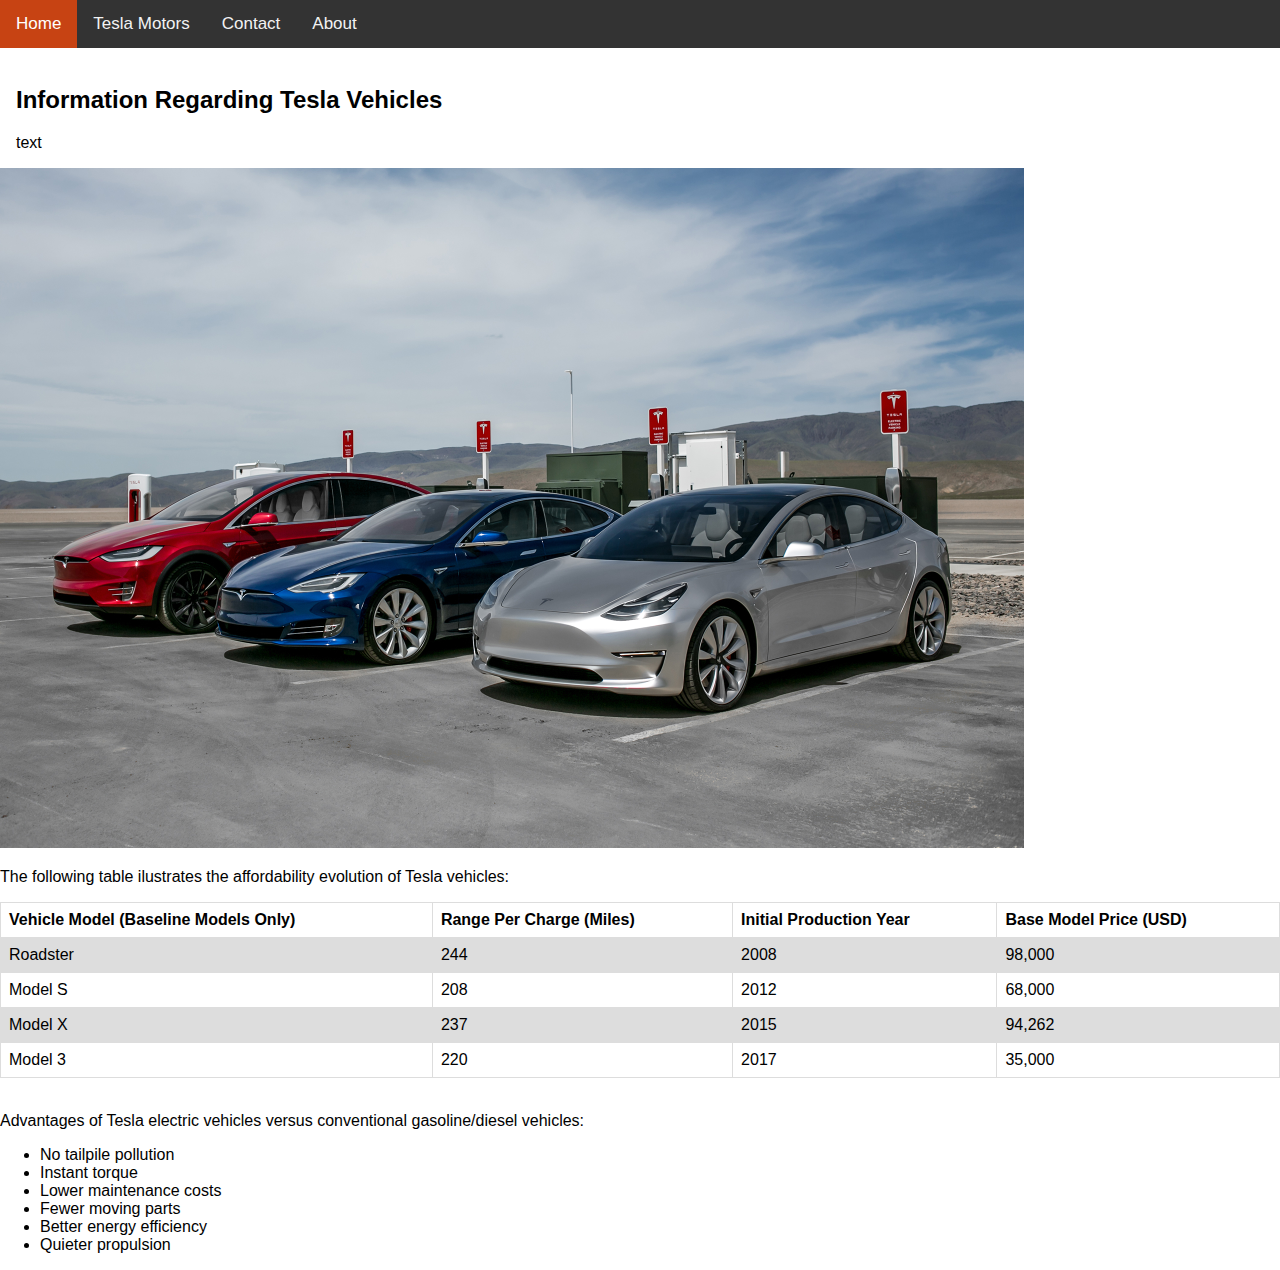
==== about.html @ fadef8d7 "Added a picture of tesla vehicles to the about.html page and made changes to the css file for this p" ====
<!DOCTYPE html>
<html lang="en">
    <head>
        <title>About Tesla Motors</title>
            
        <!-- CSS file -->
        <link rel="stylesheet" href="resources/formatting.css">
                
        <meta charset="utf-8">
        <meta name="viewport" content="width=device-width, initial-scale=1, shrink-to-fit=no">

        <!-- Bootstrap CSS -->
        <link rel="stylesheet" href="https://maxcdn.bootstrapcdn.com/bootstrap/4.0.0-beta/css/bootstrap.min.css" integrity="sha384-/Y6pD6FV/Vv2HJnA6t+vslU6fwYXjCFtcEpHbNJ0lyAFsXTsjBbfaDjzALeQsN6M" crossorigin="anonymous">
    </head>
    <body>
        
        <!-- Navigation section -->
         <div class="topnav">
             <a class="active" href="index.html">Home</a>
             <a href="tesla_lineup.html">Tesla Motors</a>
             <a href="contact.html">Contact</a>
             <a href="about.html">About</a>
        </div>
        <!-- end of the navigation section -->

                
        <div style="padding-left:16px">
            <br>
            <h2>Information Regarding Tesla Vehicles</h2>
            <p>text</p>
        </div>
        
        <div style="align-content: center">
            <img class="image" src="resources/production_models_combined.jpg" alt="Under Construction" title="Tesla Roadster">
        
        </div>
        
        <div>
            <p>The following table ilustrates the affordability evolution of Tesla vehicles:</p>
            <table>
                <tr>
                    <th>Vehicle Model (Baseline Models Only)</th>         
                    <th>Range Per Charge (Miles)</th>
                    <th>Initial Production Year</th>
                    <th>Base Model Price (USD)</th>
                </tr>
                <tr>
                    <td>Roadster</td>
                    <td>244</td>
                    <td>2008</td>
                    <td>98,000</td>                    
                </tr>
                <tr>
                    <td>Model S </td>
                    <td>208</td>
                    <td>2012</td>
                    <td>68,000</td>                    
                </tr>
                <tr>
                    <td>Model X</td>
                    <td>237</td>
                    <td>2015</td>
                    <td>94,262</td>                     
                </tr>
                <tr>
                    <td>Model 3</td>
                    <td>220</td>
                    <td>2017</td>
                    <td>35,000</td>
                </tr>                
            </table>
        </div>
        
        <div>
            <br>
            <p>Advantages of Tesla electric vehicles versus conventional gasoline/diesel vehicles:</p>        
            <ul>                
                <li>No tailpile pollution</li>
                <li>Instant torque</li>
                <li>Lower maintenance costs</li>
                <li>Fewer moving parts</li>
                <li>Better energy efficiency</li>
                <li>Quieter propulsion</li>                            
            </ul>
        
        
        </div>
      
      
      

        <!-- JavaScript and JQuery -->
        <script src="https://code.jquery.com/jquery-3.2.1.slim.min.js" integrity="sha384-KJ3o2DKtIkvYIK3UENzmM7KCkRr/rE9/Qpg6aAZGJwFDMVNA/GpGFF93hXpG5KkN" crossorigin="anonymous"></script>
        <script src="https://cdnjs.cloudflare.com/ajax/libs/popper.js/1.11.0/umd/popper.min.js" integrity="sha384-b/U6ypiBEHpOf/4+1nzFpr53nxSS+GLCkfwBdFNTxtclqqenISfwAzpKaMNFNmj4" crossorigin="anonymous"></script>
        <script src="https://maxcdn.bootstrapcdn.com/bootstrap/4.0.0-beta/js/bootstrap.min.js" integrity="sha384-h0AbiXch4ZDo7tp9hKZ4TsHbi047NrKGLO3SEJAg45jXxnGIfYzk4Si90RDIqNm1" crossorigin="anonymous"></script>
    </body>
</html>
---- resources/formatting.css ----
img.resize 
{
    max-width:60%;
    max-height:60%;    
}

img.image 
{
    max-width:80%;
    max-height:80%;
    align-content: center;
}

*
{
    font-family: sans-serif;
}

.container
{
    margin-top: 7rem;
    margin-bottom: 2rem;
}

ul.ul_style
{    
    list-style-type: none;
    margin: 0;
    padding: 0;        
}

body 
{
    margin:0;    
}

.topnav 
{
    overflow: hidden;
    background-color: #333;
}

.topnav a 
{
    float: left;
    display: block;
    color: #f2f2f2;
    text-align: center;
    padding: 14px 16px;
    text-decoration: none;
    font-size: 17px;
}

.topnav a:hover 
{
    background-color: #ddd;
    color: black;
    text-decoration: none;
    
}

.topnav a.active 
{
    background-color: #c74313;
    color: white;
    text-decoration: none;
}

img.resize:hover 
{  
    border:2px solid red;  
    box-shadow: 0 0 10px #333;   
}



table 
{
    font-family: arial, sans-serif;
    border-collapse: collapse;
    width: 100%;
}

td, th 
{
    border: 1px solid #dddddd;
    text-align: left;
    padding: 8px;
}

tr:nth-child(even) 
{
    background-color: #dddddd;
}
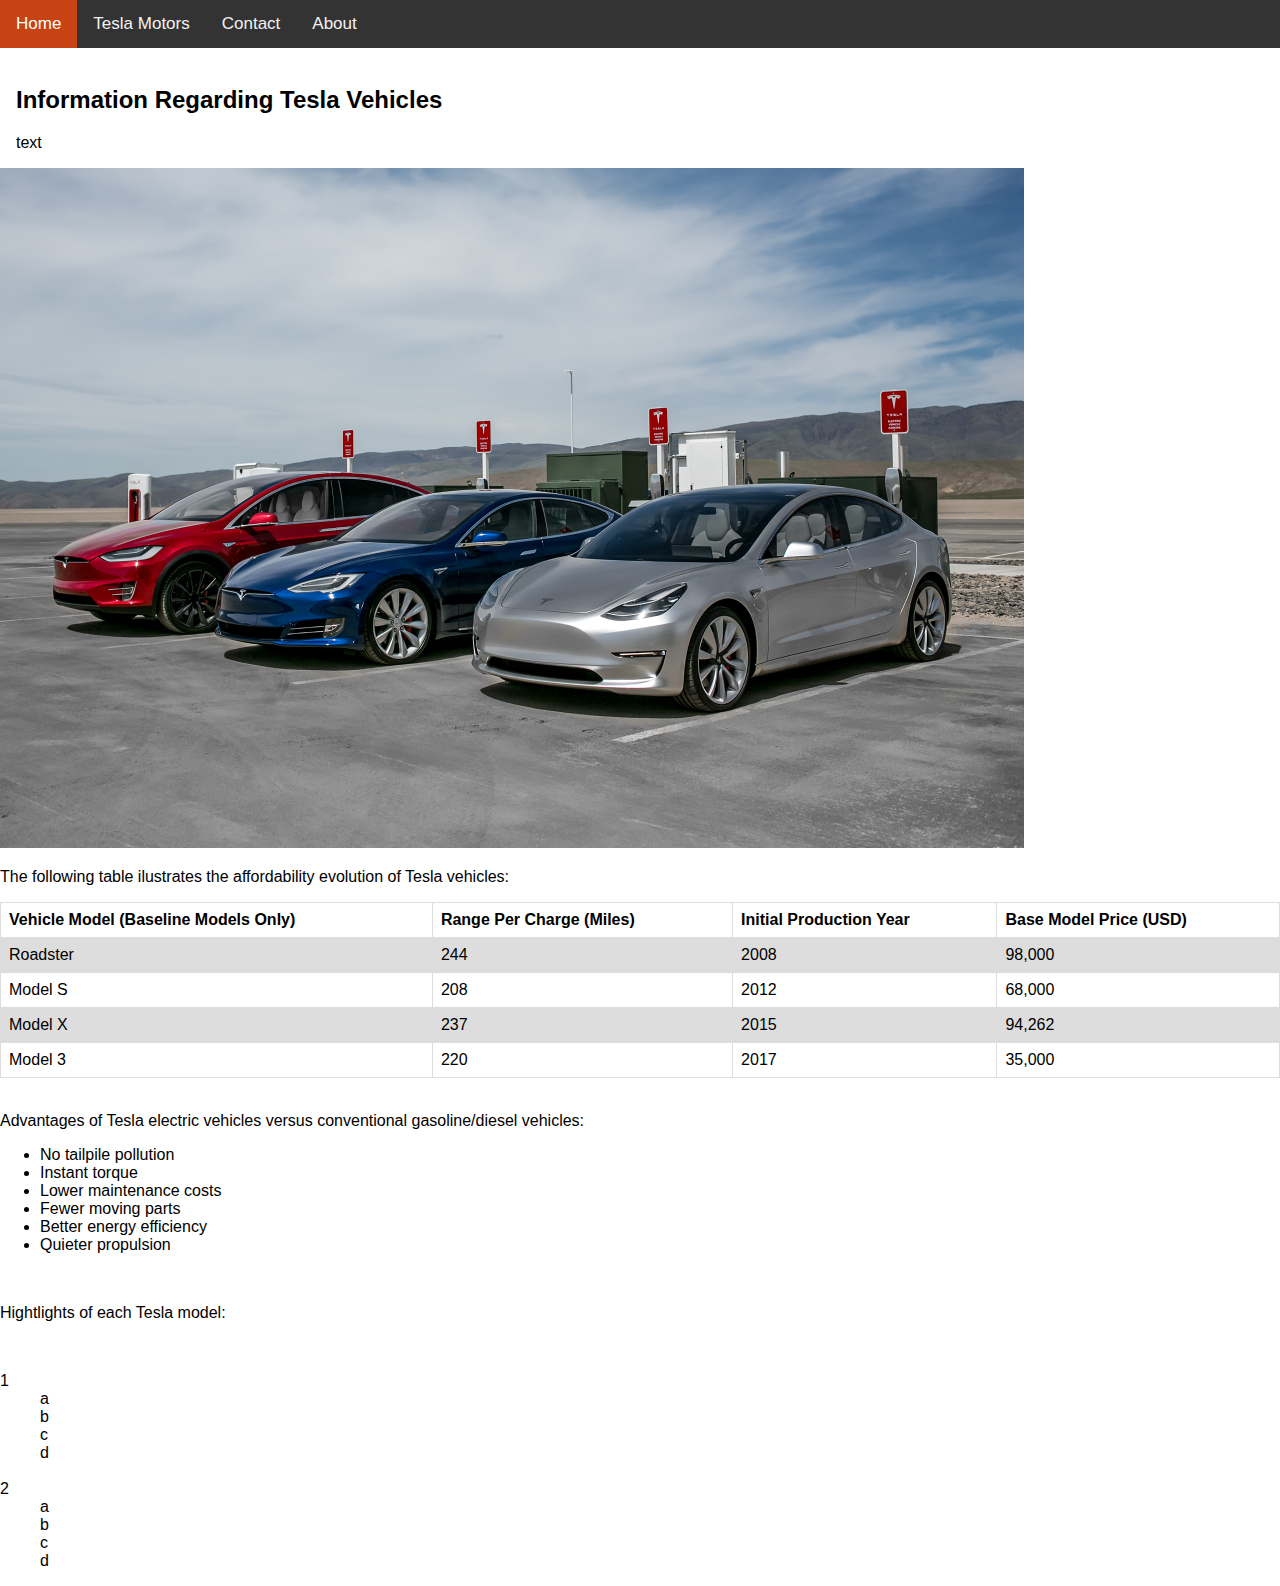
==== commit 5ce91ce3: "modified table and list items in about page" ====
--- a/about.html
+++ b/about.html
@@ -31,8 +31,7 @@
         </div>
         
         <div style="align-content: center">
-            <img class="image" src="resources/production_models_combined.jpg" alt="Under Construction" title="Tesla Roadster">
-        
+            <img class="image" src="resources/production_models_combined.jpg" alt="Under Construction" title="Current production models">        
         </div>
         
         <div>
@@ -81,7 +80,31 @@
                 <li>Fewer moving parts</li>
                 <li>Better energy efficiency</li>
                 <li>Quieter propulsion</li>                            
-            </ul>
+            </ul>        
+        
+        </div>
+        
+        <div>
+            <br>
+            <p>Hightlights of each Tesla model:</p>
+            <br>
+            <dl>
+                <dt>1</dt>
+                <dd>a </dd>
+                <dd>b </dd>
+                <dd>c </dd>
+                <dd>d </dd>
+                <br>
+                
+                <dt>2</dt>
+                <dd>a </dd>
+                <dd>b </dd>
+                <dd>c </dd>
+                <dd>d </dd>
+            
+            
+            </dl>
+            
         
         
         </div>
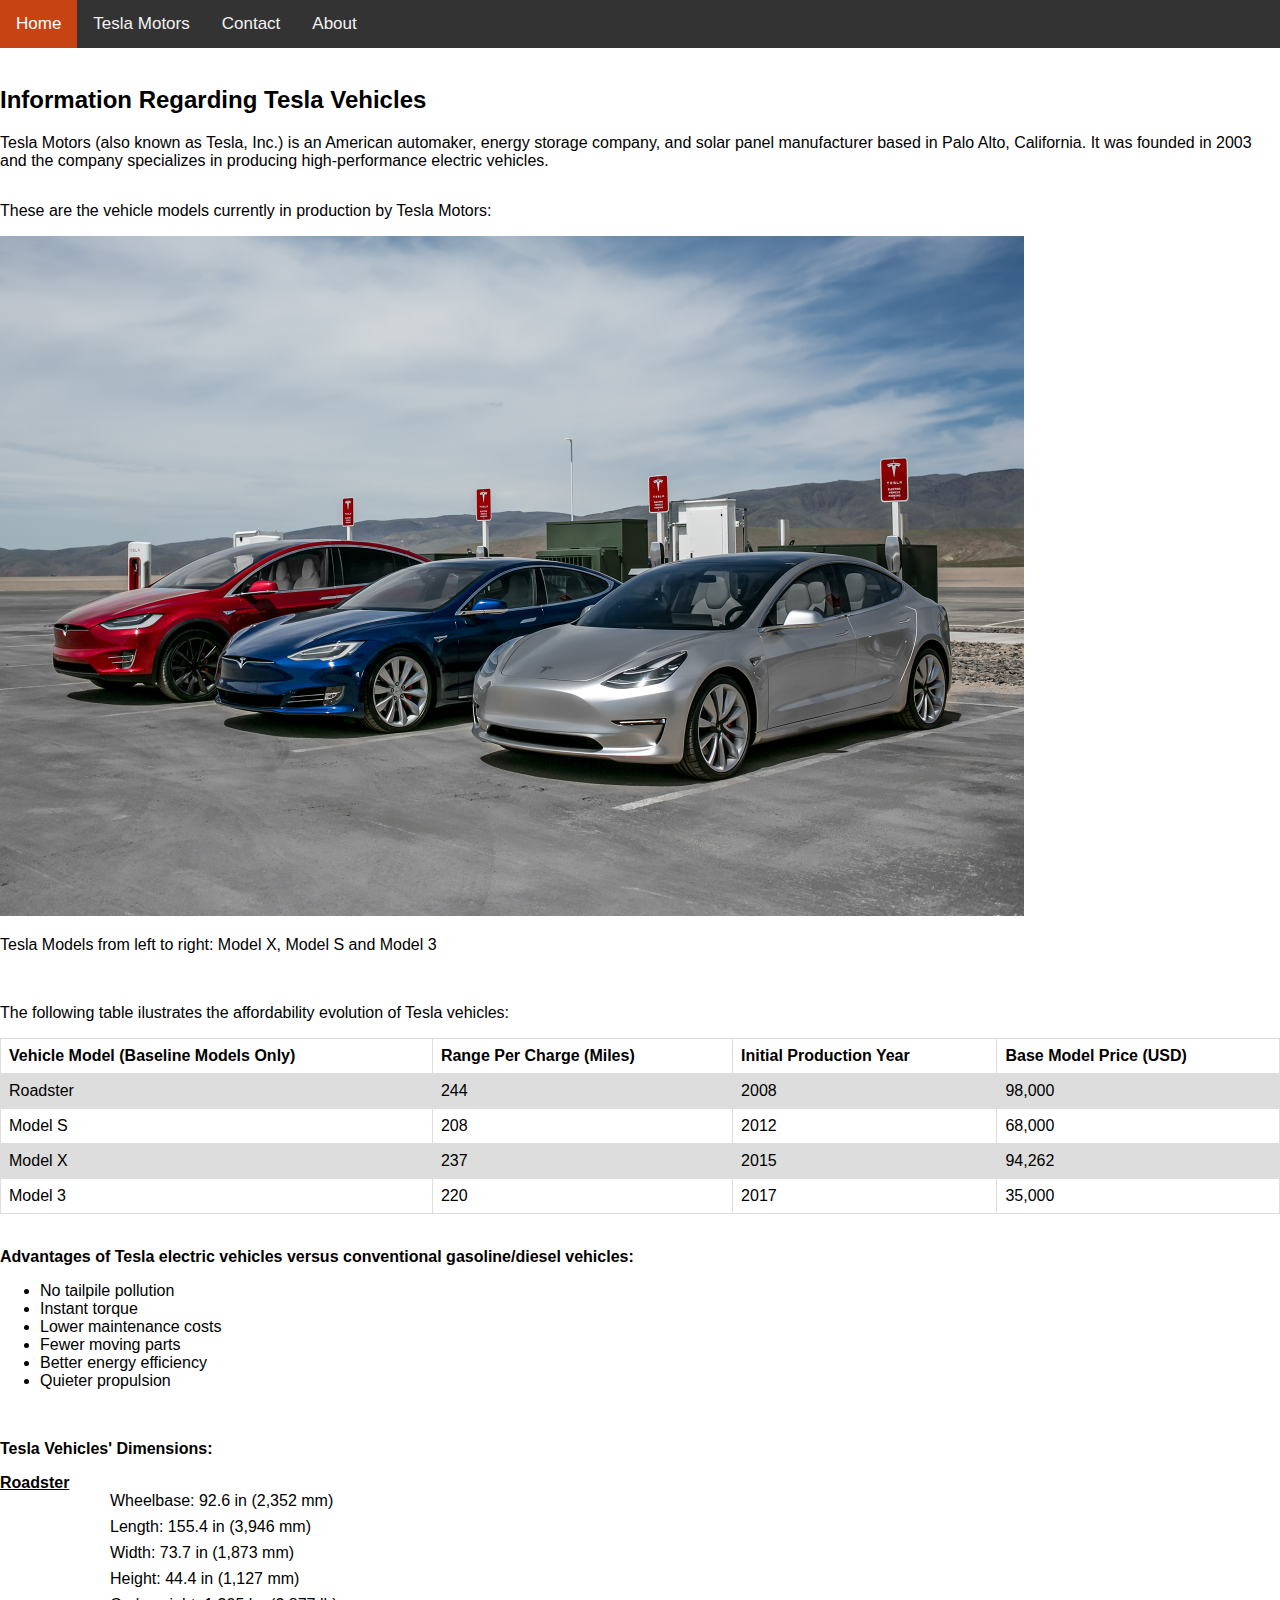
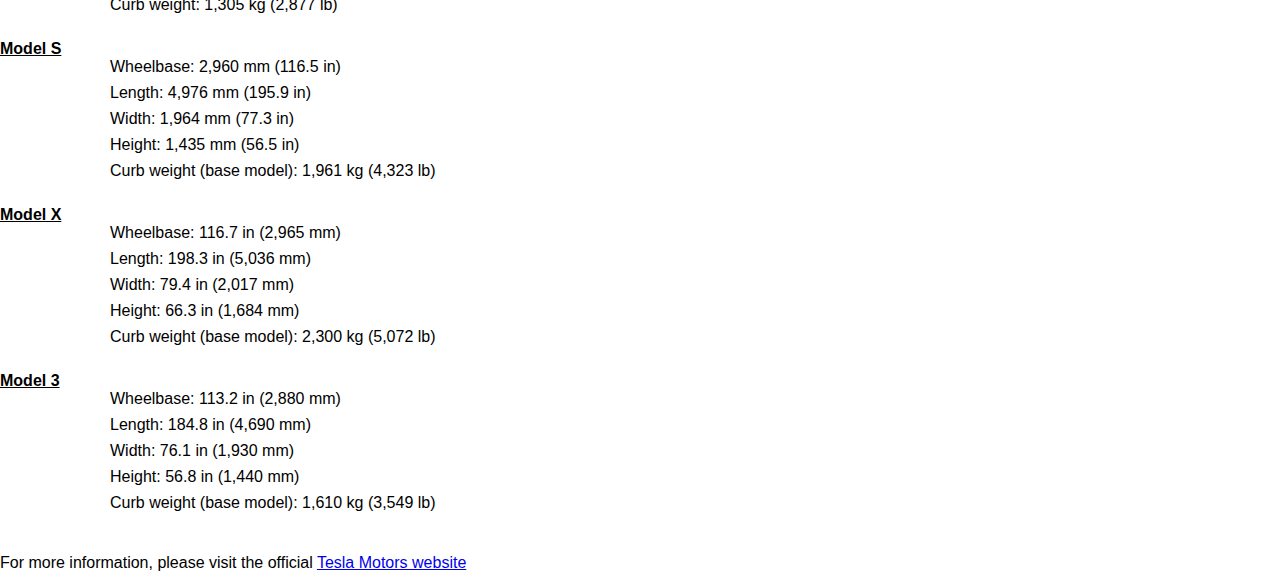
==== commit 83b9fcbe: "added a <dl> element and content to the about page and entered description paragraphs" ====
--- a/about.html
+++ b/about.html
@@ -24,18 +24,30 @@
         <!-- end of the navigation section -->
 
                 
-        <div style="padding-left:16px">
+        <div style="align-content: center">
             <br>
             <h2>Information Regarding Tesla Vehicles</h2>
-            <p>text</p>
+            <p>
+                Tesla Motors (also known as Tesla, Inc.) is an American automaker, energy storage company, and solar panel manufacturer based in Palo Alto, California. It was founded in 2003 and the company specializes in producing high-performance electric vehicles.            
+            </p>         
+            
         </div>
         
         <div style="align-content: center">
-            <img class="image" src="resources/production_models_combined.jpg" alt="Under Construction" title="Current production models">        
+            <p> 
+                These are the vehicle models currently in production by Tesla Motors:
+            </p>
+            <img class="image" src="resources/production_models_combined.jpg" alt="Under Construction" title="Current production models">
+            <p>
+                Tesla Models from left to right: Model X, Model S and Model 3
+            </p>
         </div>
         
         <div>
-            <p>The following table ilustrates the affordability evolution of Tesla vehicles:</p>
+            <br>
+            <p>
+                The following table ilustrates the affordability evolution of Tesla vehicles:
+            </p>
             <table>
                 <tr>
                     <th>Vehicle Model (Baseline Models Only)</th>         
@@ -72,7 +84,11 @@
         
         <div>
             <br>
-            <p>Advantages of Tesla electric vehicles versus conventional gasoline/diesel vehicles:</p>        
+            <p>
+                <b>
+                Advantages of Tesla electric vehicles versus conventional gasoline/diesel vehicles:
+                </b>
+            </p>        
             <ul>                
                 <li>No tailpile pollution</li>
                 <li>Instant torque</li>
@@ -86,26 +102,51 @@
         
         <div>
             <br>
-            <p>Hightlights of each Tesla model:</p>
-            <br>
+            <p>
+                <b>
+                    Tesla Vehicles' Dimensions:
+                </b>
+            </p>
+            
             <dl>
-                <dt>1</dt>
-                <dd>a </dd>
-                <dd>b </dd>
-                <dd>c </dd>
-                <dd>d </dd>
+                <dt>Roadster</dt>
+                <dd>Wheelbase: 92.6 in (2,352 mm)</dd>
+                <dd>Length: 155.4 in (3,946 mm)</dd>
+                <dd>Width: 73.7 in (1,873 mm)</dd>
+                <dd>Height: 44.4 in (1,127 mm)</dd>
+                <dd>Curb weight: 1,305 kg (2,877 lb)</dd>
                 <br>
                 
-                <dt>2</dt>
-                <dd>a </dd>
-                <dd>b </dd>
-                <dd>c </dd>
-                <dd>d </dd>
-            
-            
-            </dl>
-            
+                <dt>Model S</dt>
+                <dd>Wheelbase: 2,960 mm (116.5 in)</dd>
+                <dd>Length: 4,976 mm (195.9 in)</dd>
+                <dd>Width: 1,964 mm (77.3 in)</dd>
+                <dd>Height:	1,435 mm (56.5 in)</dd>
+                <dd>Curb weight (base model): 1,961 kg (4,323 lb)</dd>
+                <br>
+                
+                <dt>Model X</dt>
+                <dd>Wheelbase: 116.7 in (2,965 mm)</dd>
+                <dd>Length: 198.3 in (5,036 mm)</dd>
+                <dd>Width: 79.4 in (2,017 mm)</dd>
+                <dd>Height: 66.3 in (1,684 mm)</dd>
+                <dd>Curb weight (base model): 2,300 kg (5,072 lb)</dd>
+                <br>      
+                
+                <dt>Model 3</dt>
+                <dd>Wheelbase: 113.2 in (2,880 mm)</dd>
+                <dd>Length: 184.8 in (4,690 mm)</dd>
+                <dd>Width: 76.1 in (1,930 mm)</dd>
+                <dd>Height: 56.8 in (1,440 mm)</dd>
+                <dd>Curb weight (base model): 1,610 kg (3,549 lb)</dd>
+                <br>            
+            </dl>        
         
+        </div>
+        <div>
+            <p>
+                For more information, please visit the official <a href="https://www.tesla.com/" target="_blank">Tesla Motors website</a>   
+            </p>
         
         </div>
       
--- a/resources/formatting.css
+++ b/resources/formatting.css
@@ -1,7 +1,23 @@
+.imgCar 
+{
+    position: relative;
+    float: left;
+    width:  100px;
+    height: 100px;
+    background-position: 50% 50%;
+    background-repeat:   no-repeat;
+    background-size:     cover;
+}
 img.resize 
 {
     max-width:60%;
     max-height:60%;    
+}
+
+img.resize2
+{
+    max-width:80%;
+    max-height:80%;       
 }
 
 img.image 
@@ -93,6 +109,16 @@
     background-color: #dddddd;
 }
 
+dt 
+{
+    font-weight: bold;
+    text-decoration: underline;
+}
+dd 
+{
+    margin: 0 0 0 110px;
+    padding: 0 0 0.5em 0;
+}
 
 
 
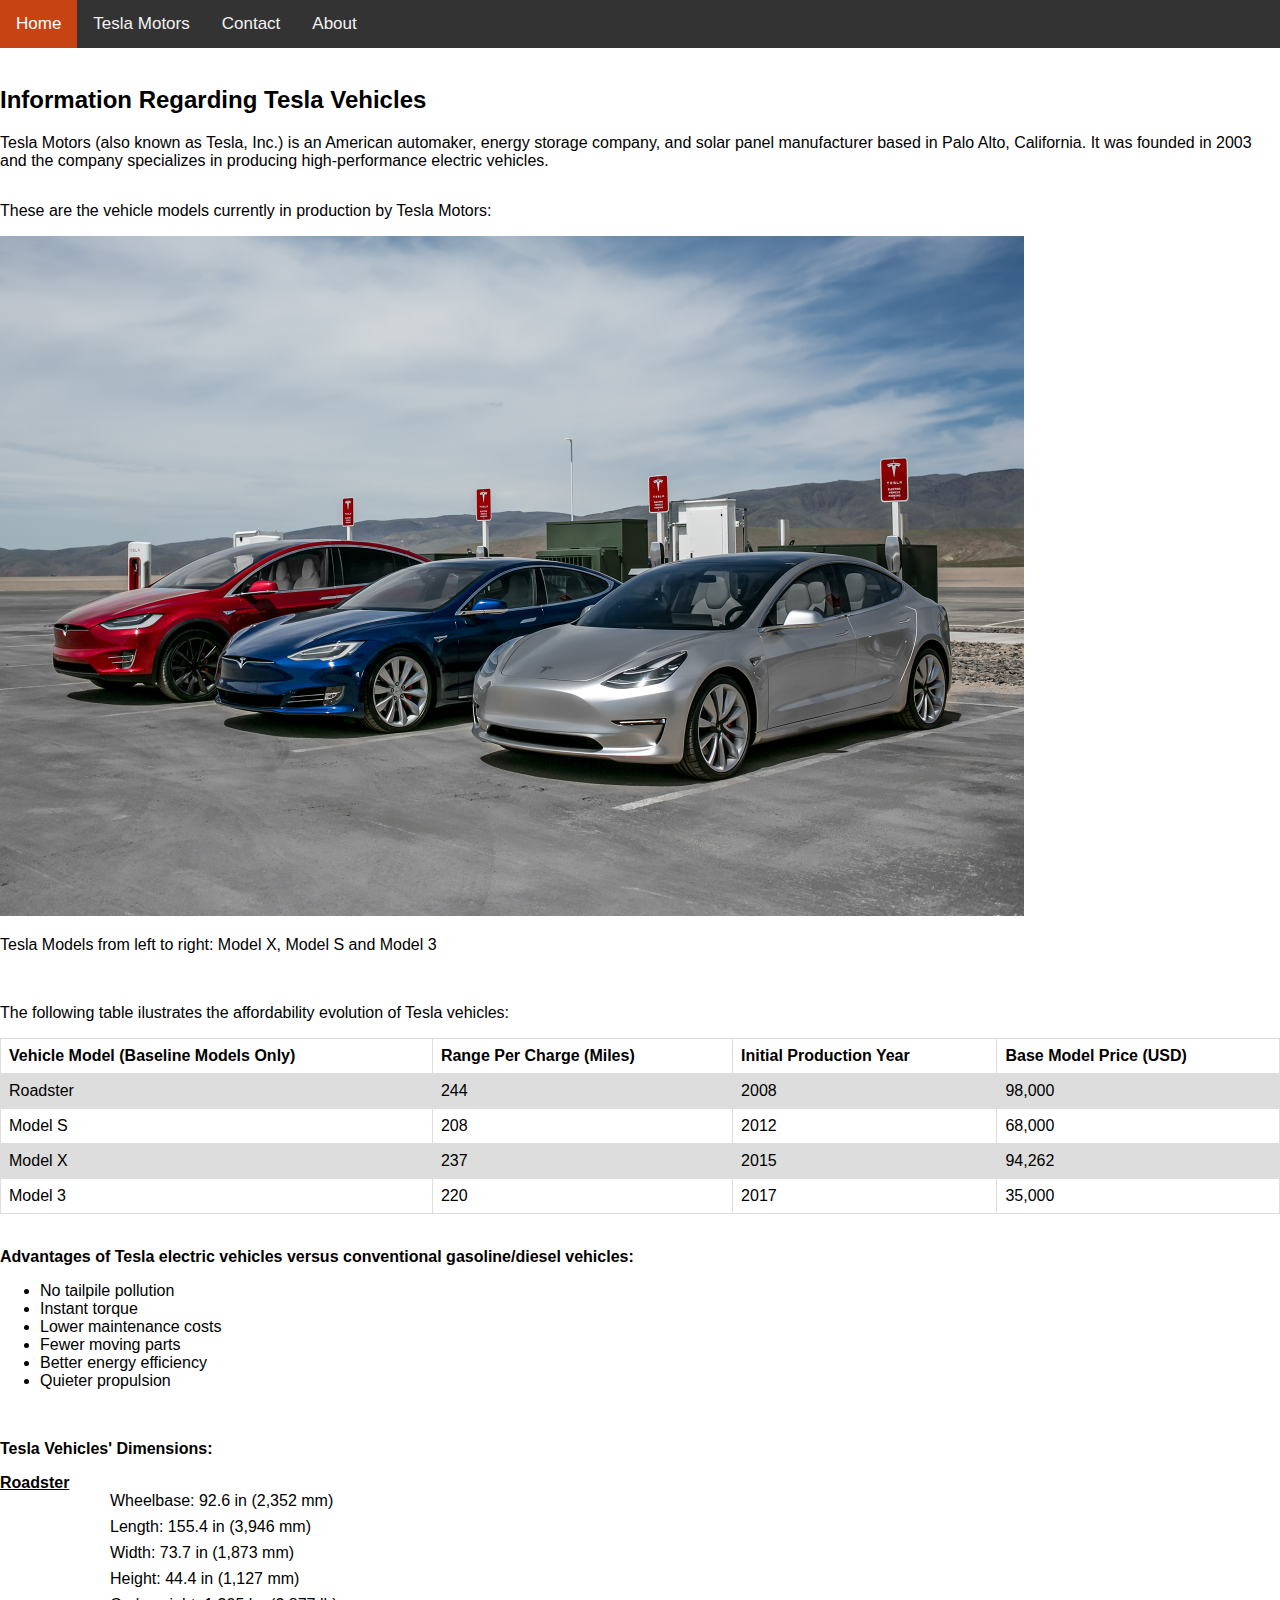
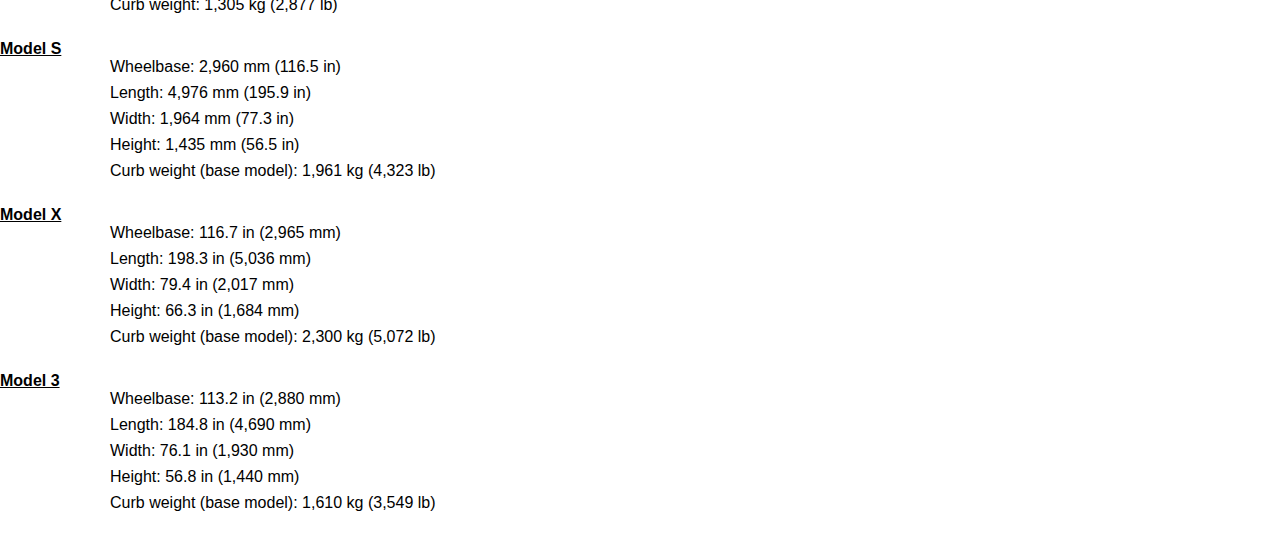
==== commit 1aae487e: "updated the contact information page" ====
--- a/about.html
+++ b/about.html
@@ -143,16 +143,7 @@
             </dl>        
         
         </div>
-        <div>
-            <p>
-                For more information, please visit the official <a href="https://www.tesla.com/" target="_blank">Tesla Motors website</a>   
-            </p>
-        
-        </div>
-      
-      
-      
-
+            
         <!-- JavaScript and JQuery -->
         <script src="https://code.jquery.com/jquery-3.2.1.slim.min.js" integrity="sha384-KJ3o2DKtIkvYIK3UENzmM7KCkRr/rE9/Qpg6aAZGJwFDMVNA/GpGFF93hXpG5KkN" crossorigin="anonymous"></script>
         <script src="https://cdnjs.cloudflare.com/ajax/libs/popper.js/1.11.0/umd/popper.min.js" integrity="sha384-b/U6ypiBEHpOf/4+1nzFpr53nxSS+GLCkfwBdFNTxtclqqenISfwAzpKaMNFNmj4" crossorigin="anonymous"></script>
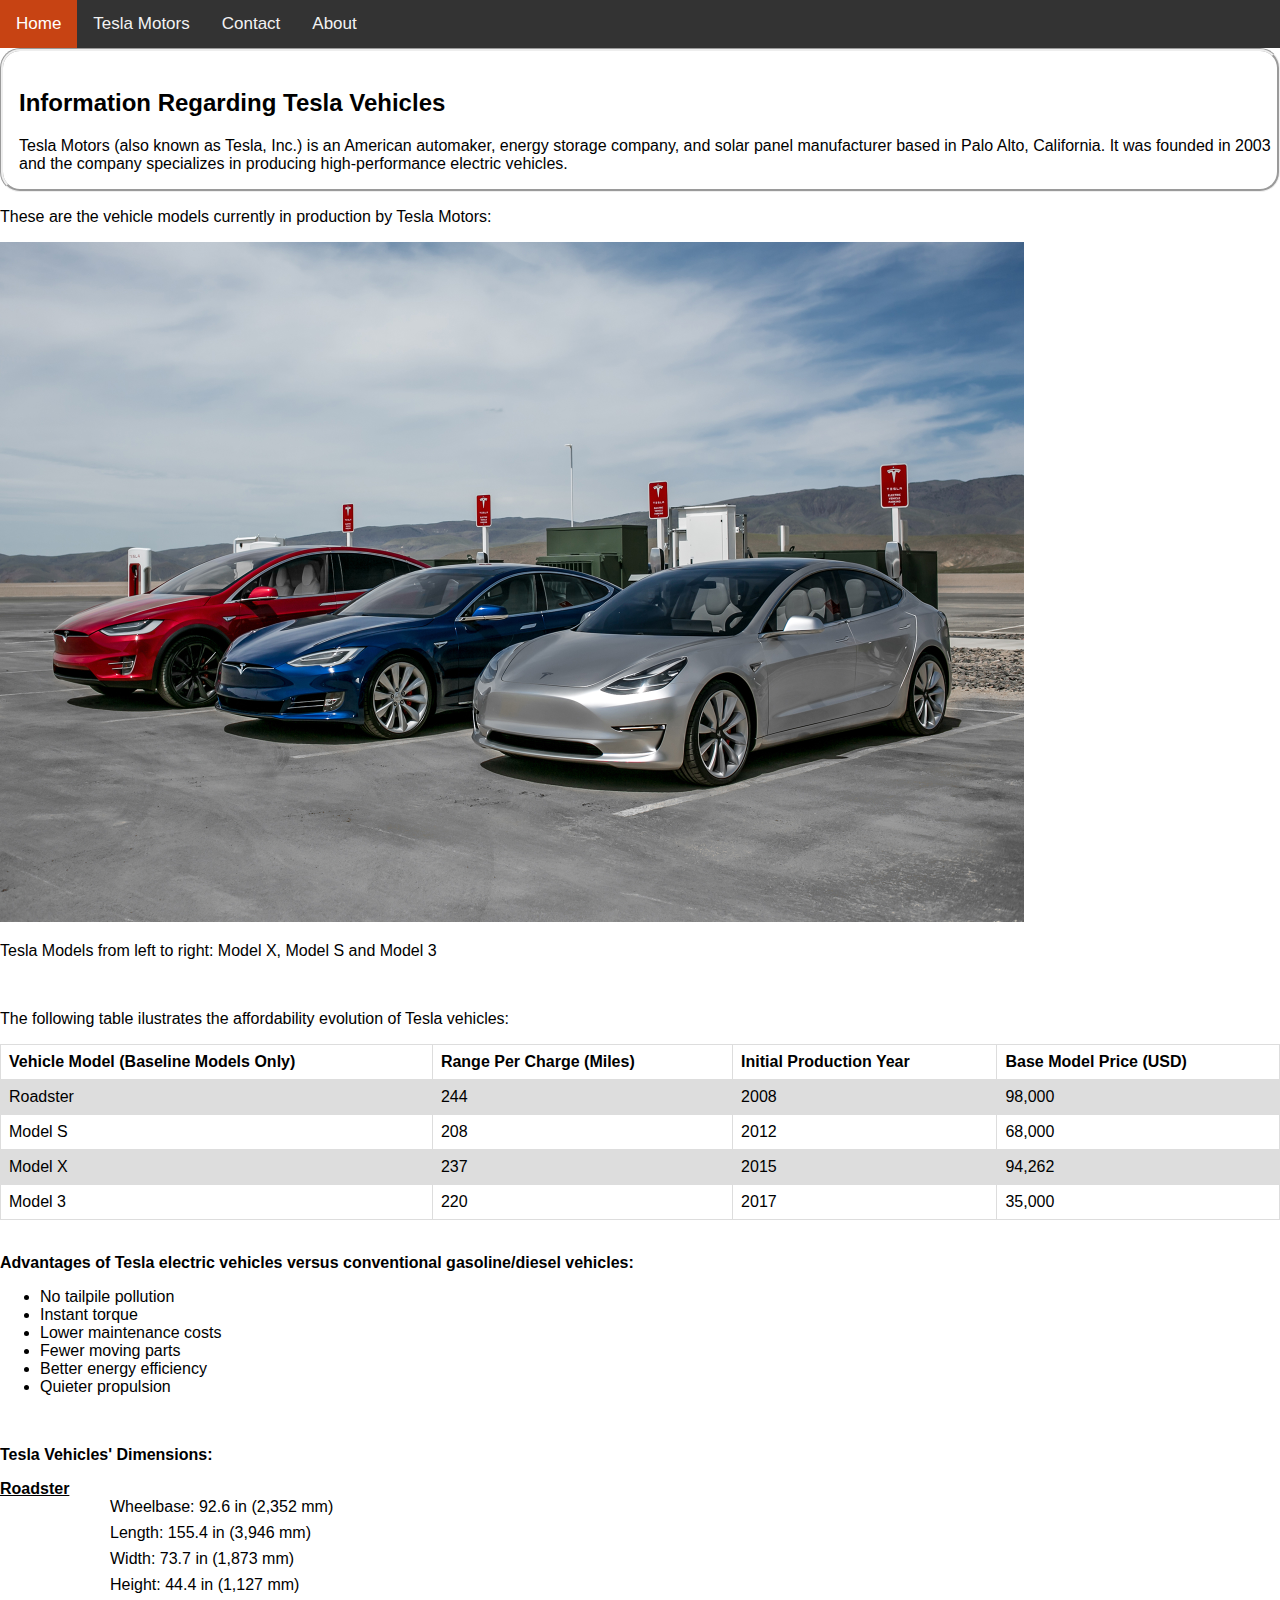
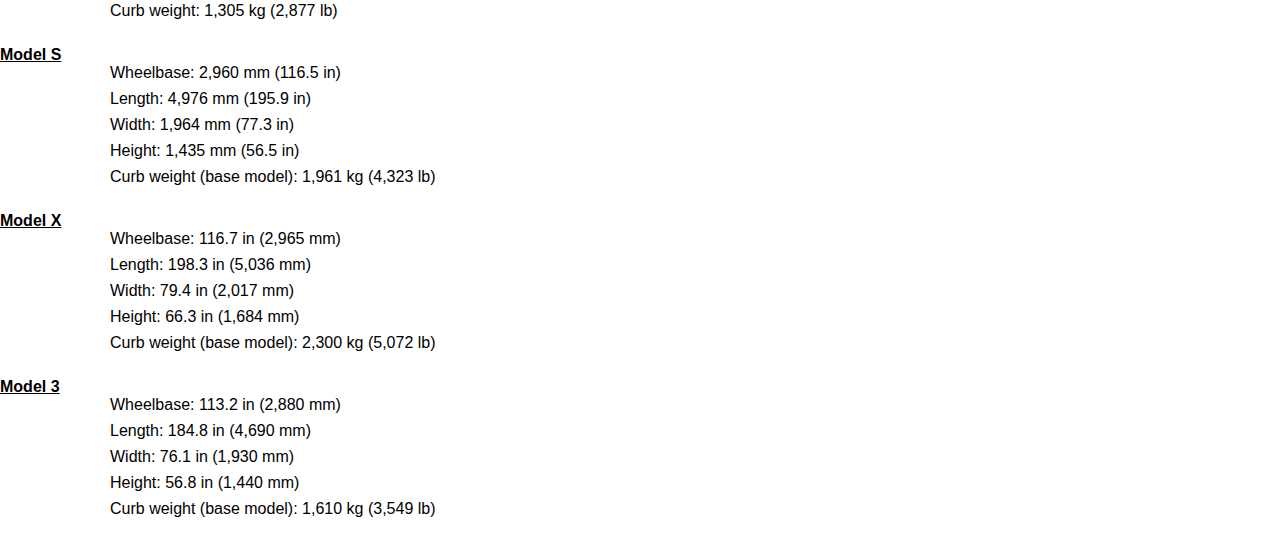
==== commit 5ef03b62: "Modified all html pages to contain the same title and first paragraph formatting which is enclosed b" ====
--- a/about.html
+++ b/about.html
@@ -23,14 +23,12 @@
         </div>
         <!-- end of the navigation section -->
 
-                
-        <div style="align-content: center">
+        <div style="padding-left:16px; border-style:groove; border-radius: 20px" class="col-md-10">
             <br>
-            <h2>Information Regarding Tesla Vehicles</h2>
+            <h2><b>Information Regarding Tesla Vehicles</b></h2>
             <p>
-                Tesla Motors (also known as Tesla, Inc.) is an American automaker, energy storage company, and solar panel manufacturer based in Palo Alto, California. It was founded in 2003 and the company specializes in producing high-performance electric vehicles.            
-            </p>         
-            
+                Tesla Motors (also known as Tesla, Inc.) is an American automaker, energy storage company, and solar panel manufacturer based in Palo Alto, California. It was founded in 2003 and the company specializes in producing high-performance electric vehicles.
+            </p>
         </div>
         
         <div style="align-content: center">
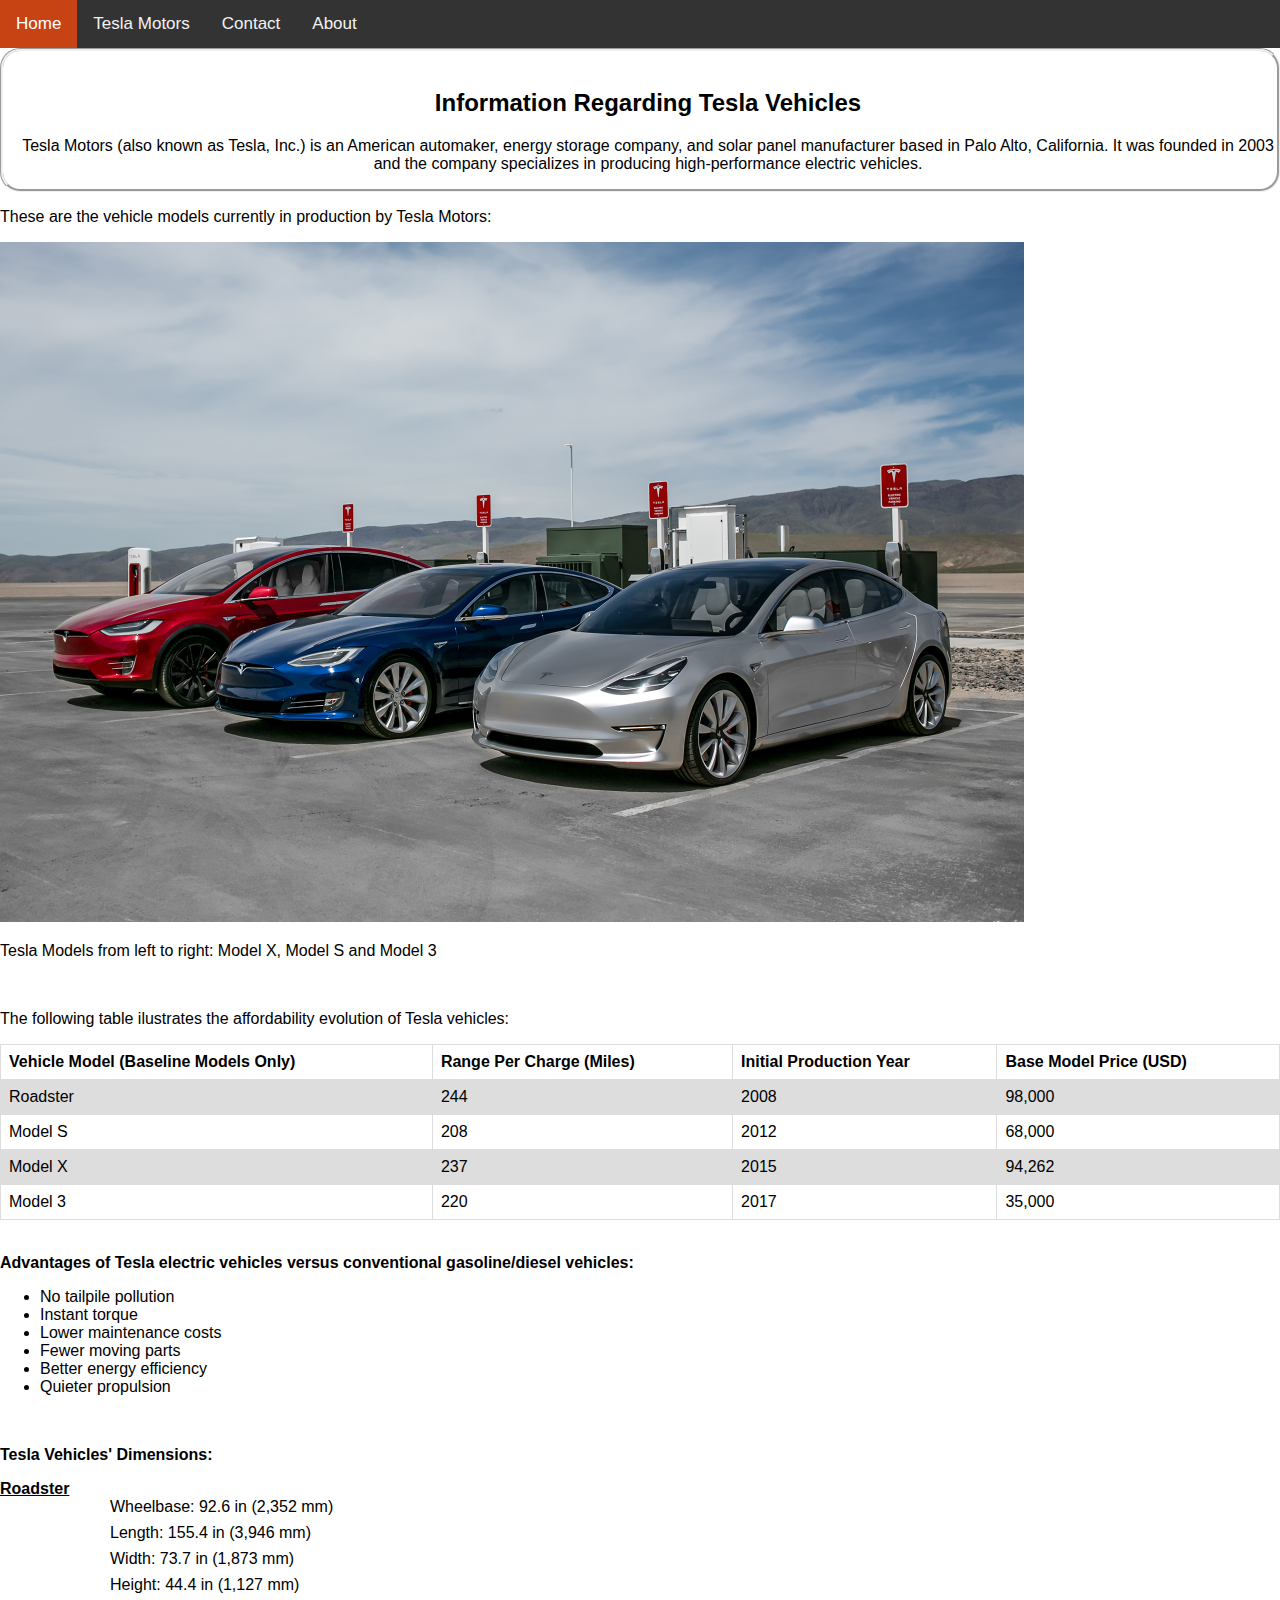
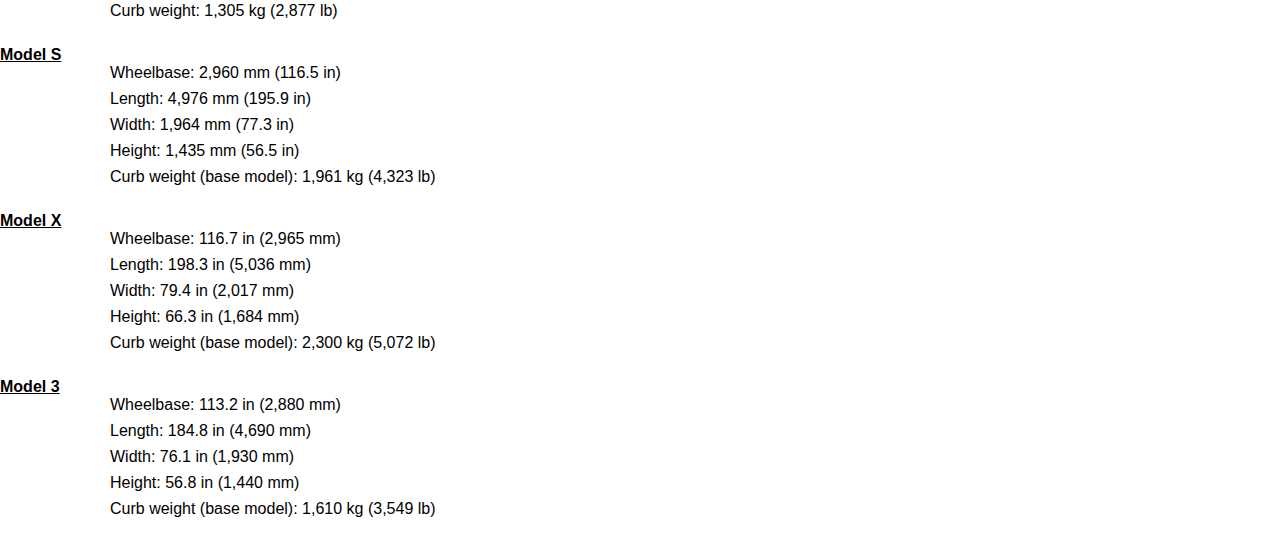
==== commit 8ec0951a: "Centered the bordered div that contains each page title and introduction for each page for consisten" ====
--- a/about.html
+++ b/about.html
@@ -22,14 +22,16 @@
              <a href="about.html">About</a>
         </div>
         <!-- end of the navigation section -->
-
-        <div style="padding-left:16px; border-style:groove; border-radius: 20px" class="col-md-10">
-            <br>
-            <h2><b>Information Regarding Tesla Vehicles</b></h2>
-            <p>
-                Tesla Motors (also known as Tesla, Inc.) is an American automaker, energy storage company, and solar panel manufacturer based in Palo Alto, California. It was founded in 2003 and the company specializes in producing high-performance electric vehicles.
-            </p>
-        </div>
+        
+        <center>
+            <div style="padding-left:16px; border-style:groove; border-radius: 20px" class="col-md-10">
+                <br>
+                <h2><b>Information Regarding Tesla Vehicles</b></h2>
+                <p>
+                    Tesla Motors (also known as Tesla, Inc.) is an American automaker, energy storage company, and solar panel manufacturer based in Palo Alto, California. It was founded in 2003 and the company specializes in producing high-performance electric vehicles.
+                </p>
+            </div>
+        </center>
         
         <div style="align-content: center">
             <p> 
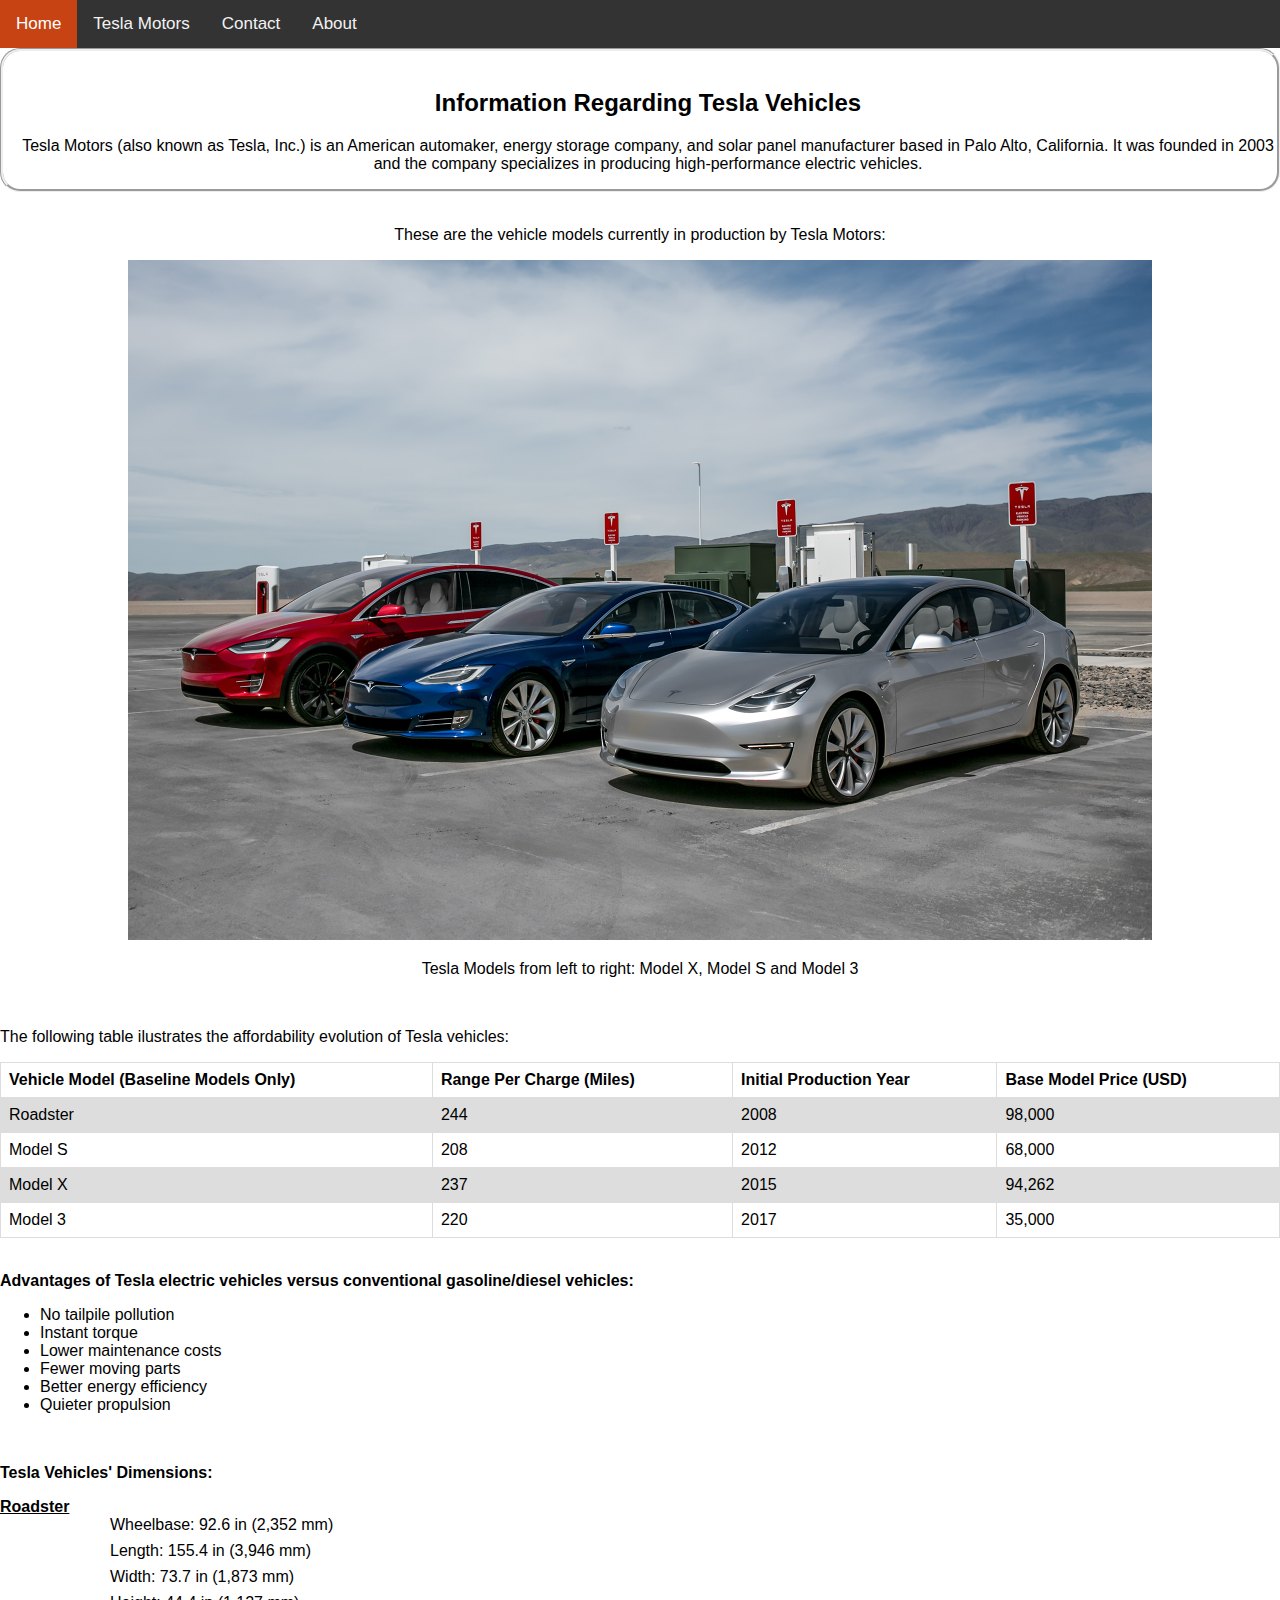
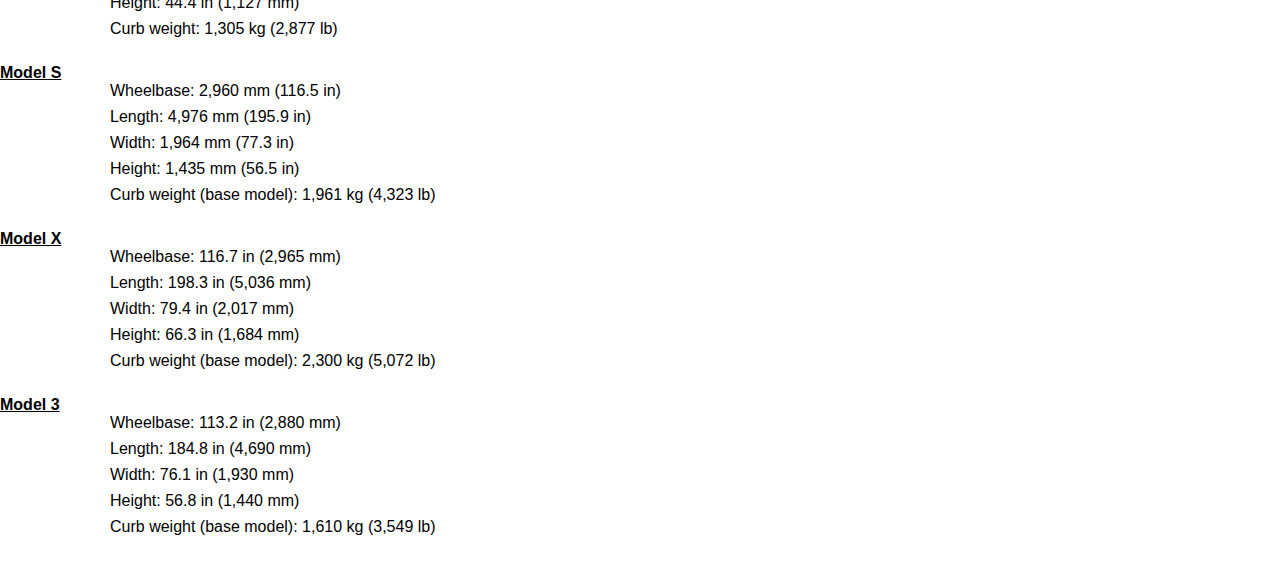
==== commit c2e979a2: "Centered the main image after the page title and initial paragraph on the about page" ====
--- a/about.html
+++ b/about.html
@@ -31,18 +31,19 @@
                     Tesla Motors (also known as Tesla, Inc.) is an American automaker, energy storage company, and solar panel manufacturer based in Palo Alto, California. It was founded in 2003 and the company specializes in producing high-performance electric vehicles.
                 </p>
             </div>
+        
+        
+            <div style="align-content: center">
+                <br>
+                <p> 
+                    These are the vehicle models currently in production by Tesla Motors:
+                </p>
+                <img class="image" src="resources/production_models_combined.jpg" alt="Under Construction" title="Current production models">
+                <p>
+                    Tesla Models from left to right: Model X, Model S and Model 3
+                </p>
+            </div>
         </center>
-        
-        <div style="align-content: center">
-            <p> 
-                These are the vehicle models currently in production by Tesla Motors:
-            </p>
-            <img class="image" src="resources/production_models_combined.jpg" alt="Under Construction" title="Current production models">
-            <p>
-                Tesla Models from left to right: Model X, Model S and Model 3
-            </p>
-        </div>
-        
         <div>
             <br>
             <p>
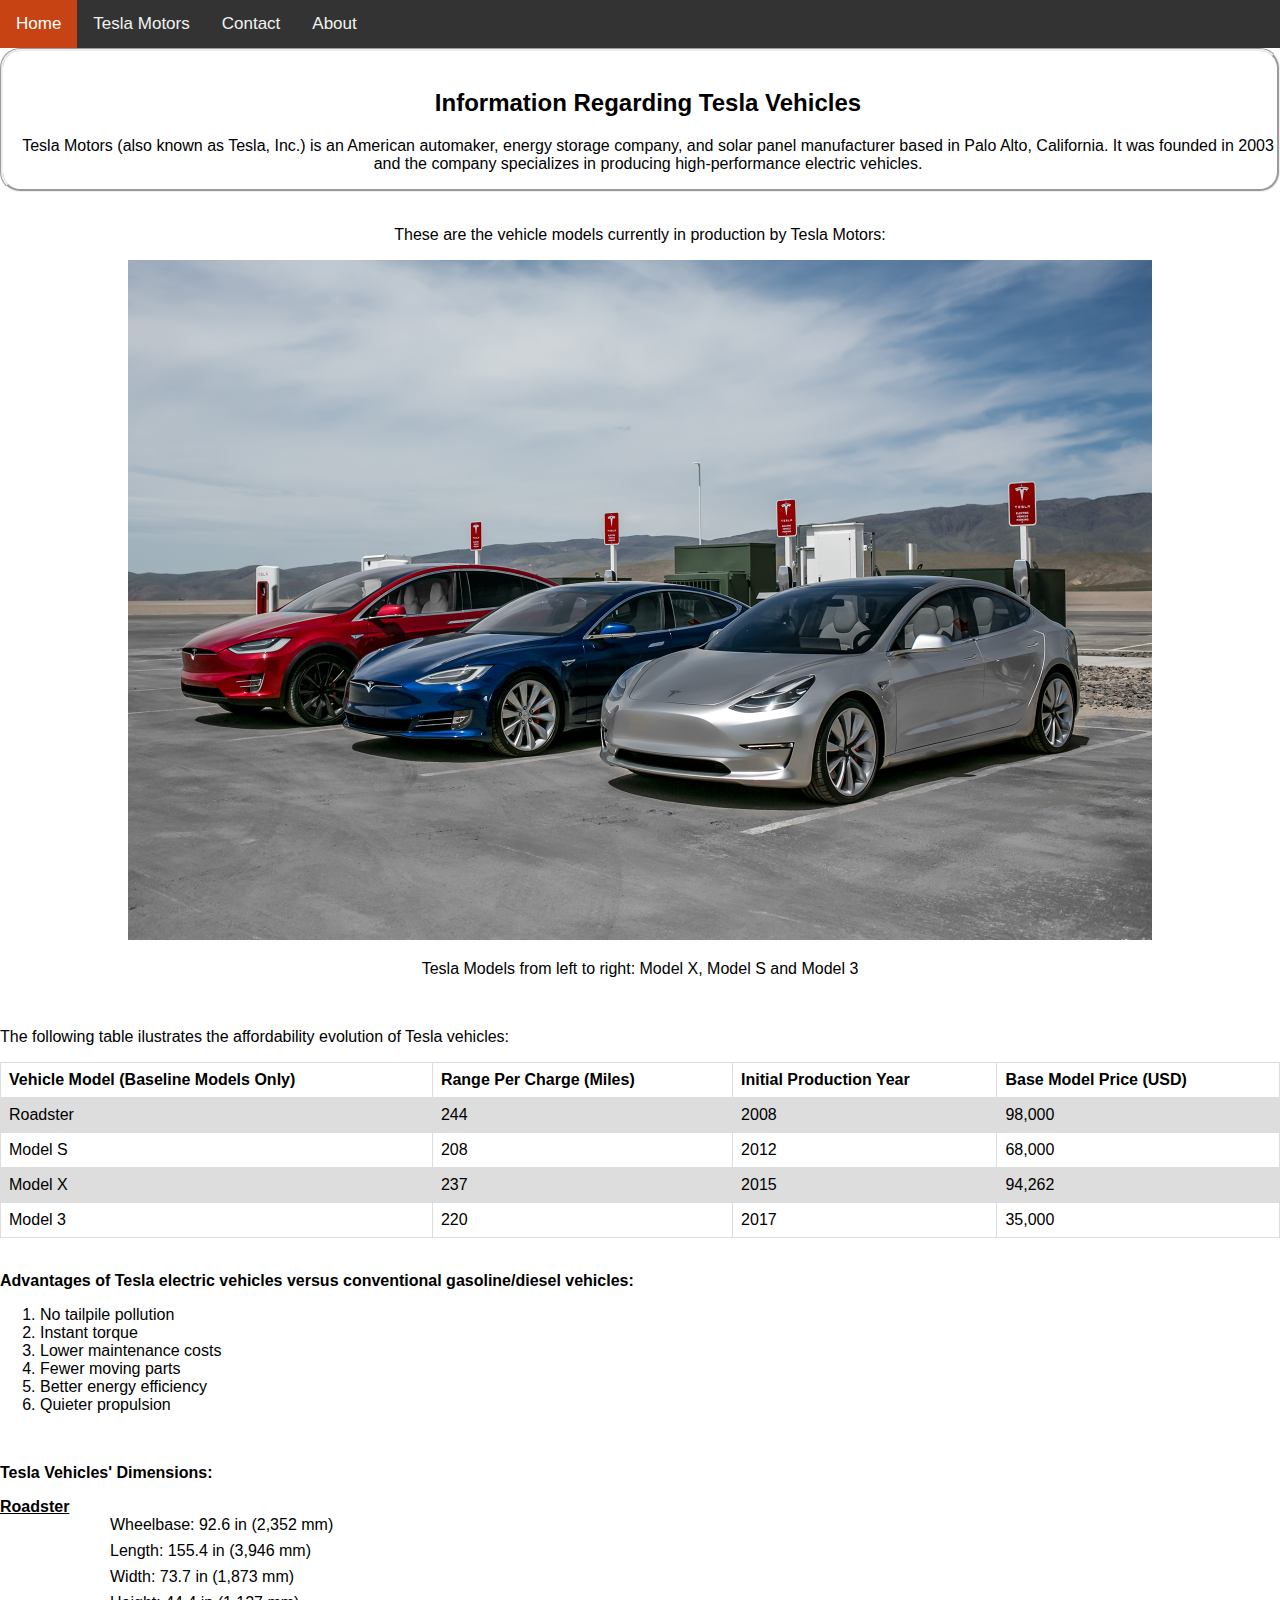
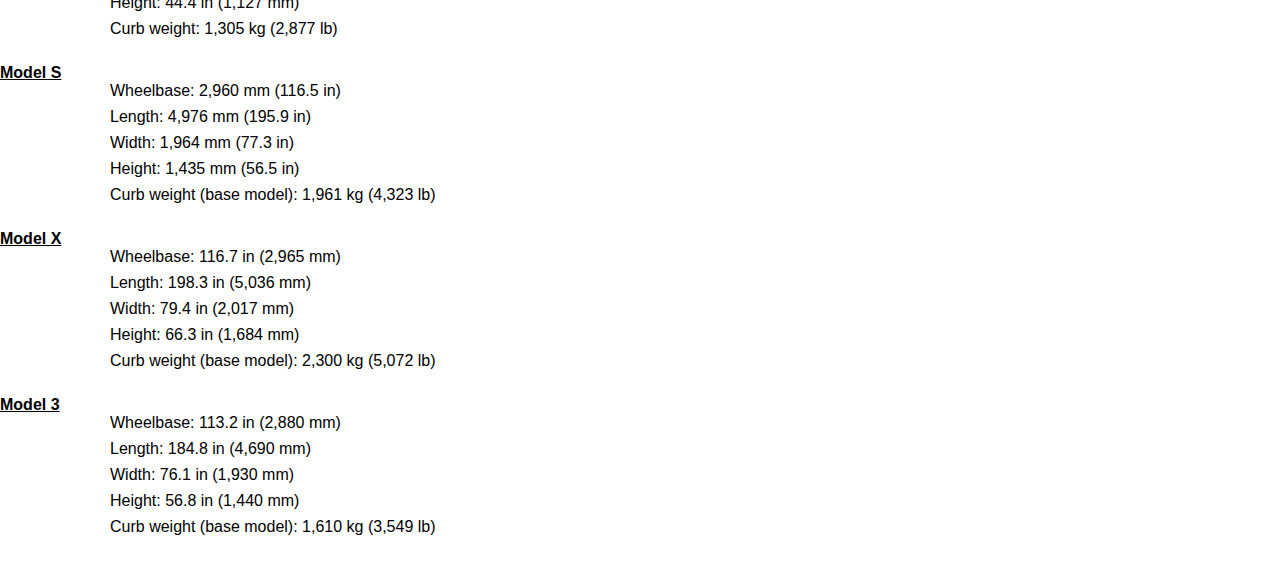
==== commit 48570aaf: "On the about page, I changed the ul element to ol to fullfil an assignment requirement (I already ha" ====
--- a/about.html
+++ b/about.html
@@ -90,14 +90,14 @@
                 Advantages of Tesla electric vehicles versus conventional gasoline/diesel vehicles:
                 </b>
             </p>        
-            <ul>                
+            <ol>                
                 <li>No tailpile pollution</li>
                 <li>Instant torque</li>
                 <li>Lower maintenance costs</li>
                 <li>Fewer moving parts</li>
                 <li>Better energy efficiency</li>
                 <li>Quieter propulsion</li>                            
-            </ul>        
+            </ol>        
         
         </div>
         
